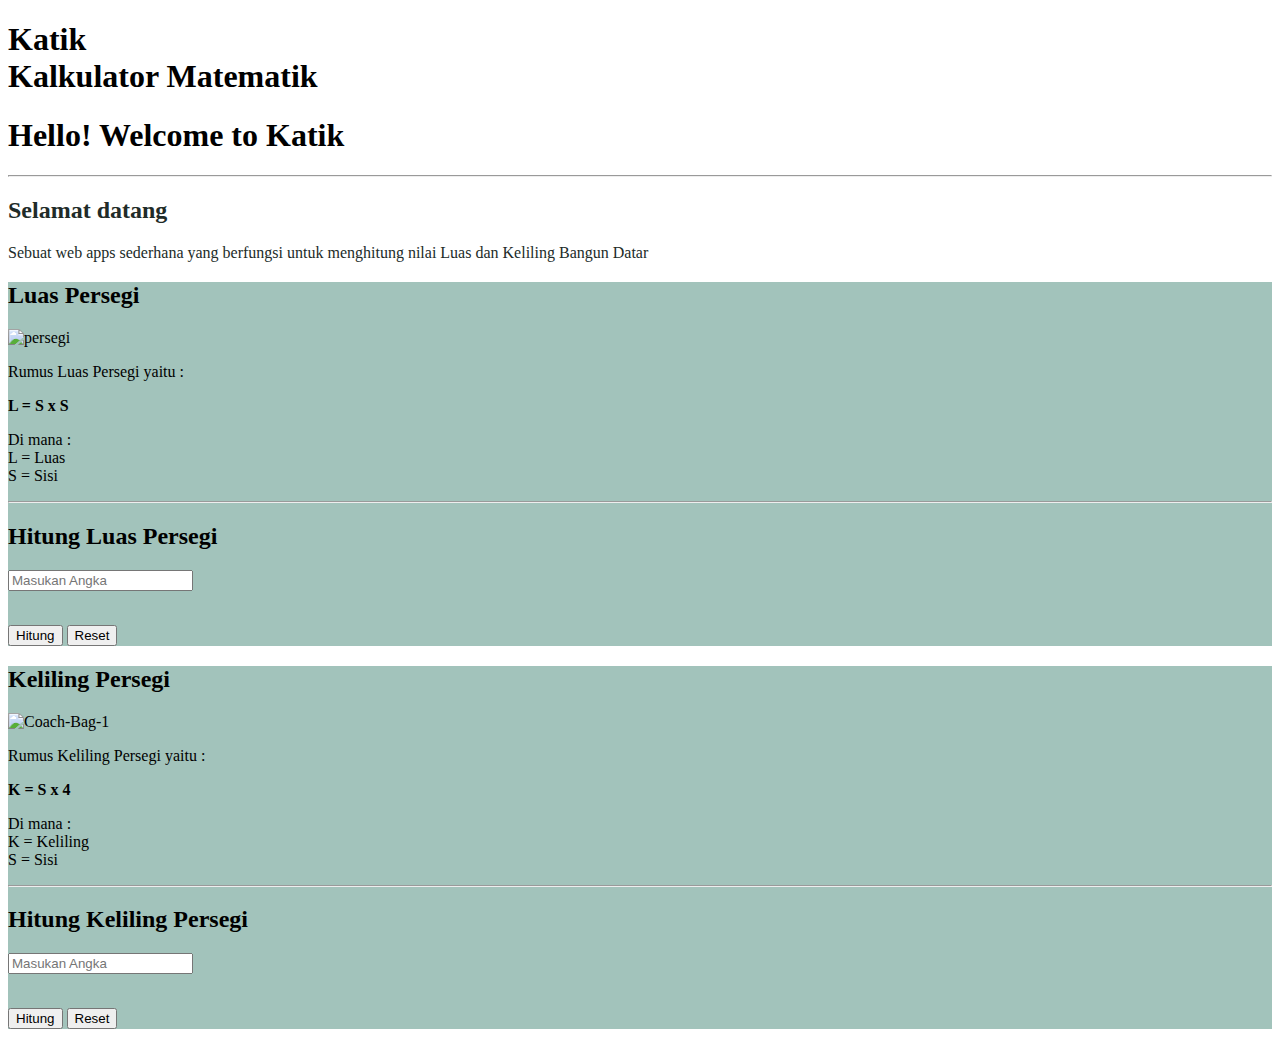
==== index.html @ 2e1e5ab3 "Create index.html" ====
<!DOCTYPE html>
<html lang="en">

<head>
    <meta charset="UTF-8">
    <meta http-equiv="X-UA-Compatible" content="IE=edge">
    <meta name="viewport" content="width=device-width, initial-scale=1.0">
    <link rel="stylesheet" href="css/style.css">
    <link rel="stylesheet"
        href="https://fonts.googleapis.com/css2?family=Josefin+Sans:wght@700&family=Space+Mono&display=swap">
    <link rel="icon" type="image/x-icon" href="image/favicon.ico">
    <title>Katik</title>
</head>

<body>
    <header>
        <h1><span class="title">Katik</span><br><span class="subtitle">Kalkulator Matematik</span></h1>
    </header>
    <main>
<div class="main">

    <h1>Hello! Welcome to Katik</h1>
    <hr>

    <h2 style="color:#212b28">Selamat datang</h2>
    <p style="color:#212b28">Sebuat web apps sederhana yang berfungsi untuk menghitung nilai Luas dan Keliling Bangun Datar</p>

    <!-- Gallery Grid -->
    <div class="row">
        <div class="column">
            <div class="content" style="background:#96bbb2e2">
                <h2>Luas Persegi</h2>
                <img src="assets/square.jpg" alt="persegi">
                <p class="rumus">Rumus Luas Persegi yaitu :</p>
                <p>
                    <strong>L = S x S</strong>
                </p>
                <p> Di mana :
                    <br>
                    L = Luas
                    <br>
                    S = Sisi
                </p>
                <hr class="break-line">
                <div id="area">
                    <h2>Hitung Luas Persegi</h2>
                        <input type="number" id="sisi-luas" placeholder="Masukan Angka" required>

                        <p id="rumus-luas"></p>
                        <p id="hitung-luas"></p>
                        <p id="output_luas"></p>
                        <br>
                        <button name="hitung-luas" id="hitung-luas" onclick="hitungLuas()">Hitung</button>
                        <button name="reset-luas" id="reset-luas" onclick="resetLuas()">Reset</button>
                </div>
            </div>
        </div>
        <div class="column">
            <div class="content" style="background:#96bbb2e2">
                <h2>Keliling Persegi</h2>
                <img src="assets/square.jpg" alt="Coach-Bag-1">
                <p class="rumus-keliling">Rumus Keliling Persegi yaitu :</p>
                <p>
                    <strong>K = S x 4</strong>
                </p>
                <p class="text-left">Di mana :
                    <br>
                    K = Keliling
                    <br>
                    S = Sisi
                </p>
                <hr class="break-line">
                <div id="circum">
                        <h2>Hitung Keliling Persegi</h2>
                            <input type="number" name="sisi-keliling" id="sisi-keliling" placeholder="Masukan Angka" required>
                        <p id="rumus-keliling"></p>
                        <p id="hitung-keliling"></p>
                        <p id="output_keliling"></p>
                        <br>
                        <button name="hitung-keliling" id="hitung-keliling" onclick="hitungKeliling()">Hitung</button>
                        <button name="reset-keliling" id="reset-keliling" onclick="resetKeliling()">Reset</button>
                    </div>
            </div>
        </div>
        
        <!-- END GRID -->
    </div>
    </main>

    <!-- <footer>
        Create by Namira Fasya Rahim
    </footer> -->
    <script src="js/script.js"></script>
</body>

</html>
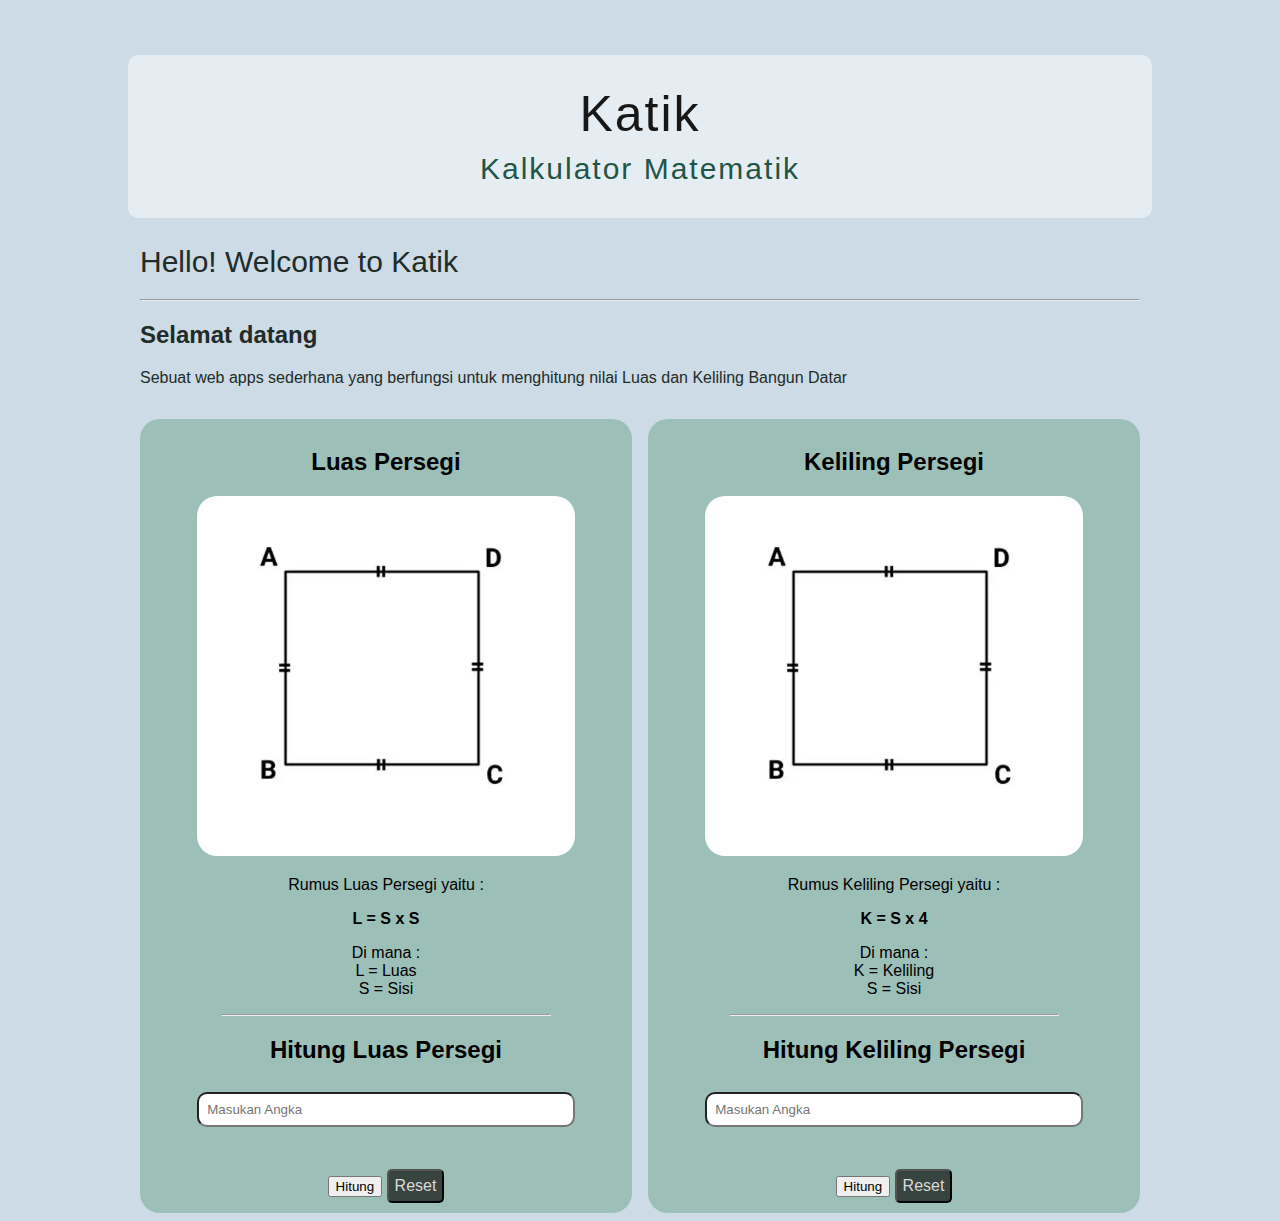
==== commit ba6388e4: "fix root css and js" ====
--- a/index.html
+++ b/index.html
@@ -58,7 +58,7 @@
         <div class="column">
             <div class="content" style="background:#96bbb2e2">
                 <h2>Keliling Persegi</h2>
-                <img src="assets/square.jpg" alt="Coach-Bag-1">
+                <img src="assets/square.jpg" alt="aquare">
                 <p class="rumus-keliling">Rumus Keliling Persegi yaitu :</p>
                 <p>
                     <strong>K = S x 4</strong>
@@ -93,4 +93,4 @@
     <script src="js/script.js"></script>
 </body>
 
-</html>
+</html>--- a/css/style.css
+++ b/css/style.css
@@ -0,0 +1,204 @@
+* {
+      box-sizing: border-box;
+    }
+
+    body {
+      background-color: #ccdbe5;
+      background-image: url("../assets/bg2.jpg");
+      background-repeat: no-repeat;
+      background-size: 1500px;
+      background-attachment: fixed;
+      padding: 20px;
+      font-family: Arial;
+    }
+
+    /* Center website */
+
+    header{
+        margin: 10px 100px;
+    }
+
+    header > h1 {
+        background-color: rgba(255, 255, 255, 0.5);
+        text-align: center;
+        font-family: Helvetica;
+        color: #1e5547;
+        border-radius: 10px;
+        font-size: 40px;
+        padding: 30px;
+    }
+    
+    .title {
+        font-size: 50px;
+        letter-spacing:2px;
+        font-weight: lighter;
+        color: #181717;
+    }
+
+    .subtitle {
+        font-size: 30px;
+    }
+
+    .main {
+      max-width: 1000px;
+      margin: auto;
+    }
+
+    h1 {
+      font-size: 30px;
+      font-weight: lighter;
+      color: #212b28;
+      /* word-break: break-all; */
+    }
+
+    span {
+      font-size: 25px;
+      letter-spacing: 2px;
+      font-weight: lighter;
+    }
+
+    ul {
+      width: 100%;
+      display: flex;
+      justify-content: center;
+      margin-top: 10px;
+      border-bottom: 2px solid rgba(255, 255, 255, 0.57);
+      padding-bottom: 10px;
+      box-sizing: border-box;
+      margin-bottom: 10px;
+    }
+
+    ul li {
+      list-style: none;
+      background-color: rgba(255, 255, 255, 0.5);
+      padding: 5px 10px;
+      margin: 0 10px;
+      cursor: pointer;
+      font-size: 1.2em;
+    }
+
+    ul li.active {
+      background-color: #8eb8ad;
+    }
+
+    .row {
+      margin: 8px -16px;
+    }
+
+    /* Add padding BETWEEN each column */
+    .row,
+    .row>.column {
+      padding: 8px;
+    }
+
+    /* Create four equal columns that floats next to each other */
+    .column {
+      float: left;
+      width: 50%;
+      text-align: center;
+    }
+
+    .column:hover {
+      float: left;
+      width: 50%;
+      text-align: center;
+      background: #212b28;
+      border-radius:20px;
+    }
+
+    /* Clear floats after rows */
+    .row:after {
+      content: "";
+      display: inline;
+      clear: both;
+    }
+
+    /* Content */
+    .content {
+      padding: 10px;
+      border-radius: 20px;
+    }
+
+    .break-line {
+        width:70%;
+    }
+
+    img{
+        width:80%;
+        border-radius:20px;
+    }
+
+    input{
+        width:80%;
+        padding: 8px;
+        margin: 8px;
+        border-radius: 10px;
+    }
+
+    #hasil-luas, #hasil-luas1, #hasil-luas2{
+        display: none;
+    }
+
+    .hitung{
+        display: flex;
+        align-items: center;
+        justify-content: center;
+        margin-top: 10px;
+        margin-bottom: 10px;
+    }
+
+    #reset-luas, #reset-keliling{
+        background: #2a3431e2;
+        border-radius: 5px;
+        padding: 6px 6px;
+        color: rgb(218, 218, 218);
+        font-size: medium;
+    }
+
+    .keliling{
+        background: blue;
+        padding-top: 20px;
+        padding-bottom: 20px;
+        text-align: center;
+        justify-content: center;
+        color: white;
+        font-size: x-large;
+        font-weight: bold;
+        margin-top: 10px;
+        margin-left: 10px;
+        margin-right: 10px;
+    }
+
+    .keliling-persegi{
+        border: 1px solid blue;
+        margin-left: 10px;
+        margin-right: 10px;
+        padding-left: 10px;
+        padding-right: 10px;
+        background: white;
+    }
+
+    #hasil-keliling, #hasil-keliling1, #hasil-keliling2{
+        display: none;
+    }
+
+    footer{
+        color: rgb(211, 211, 211);
+        padding-left: 10px;
+    }
+
+    @media screen and (max-width: 900px) {
+
+      .column,
+      .column:hover {
+        width: 50%;
+      }
+    }
+
+    @media screen and (max-width: 600px) {
+
+      .column,
+      .column:hover {
+        width: 100%;
+      }
+    }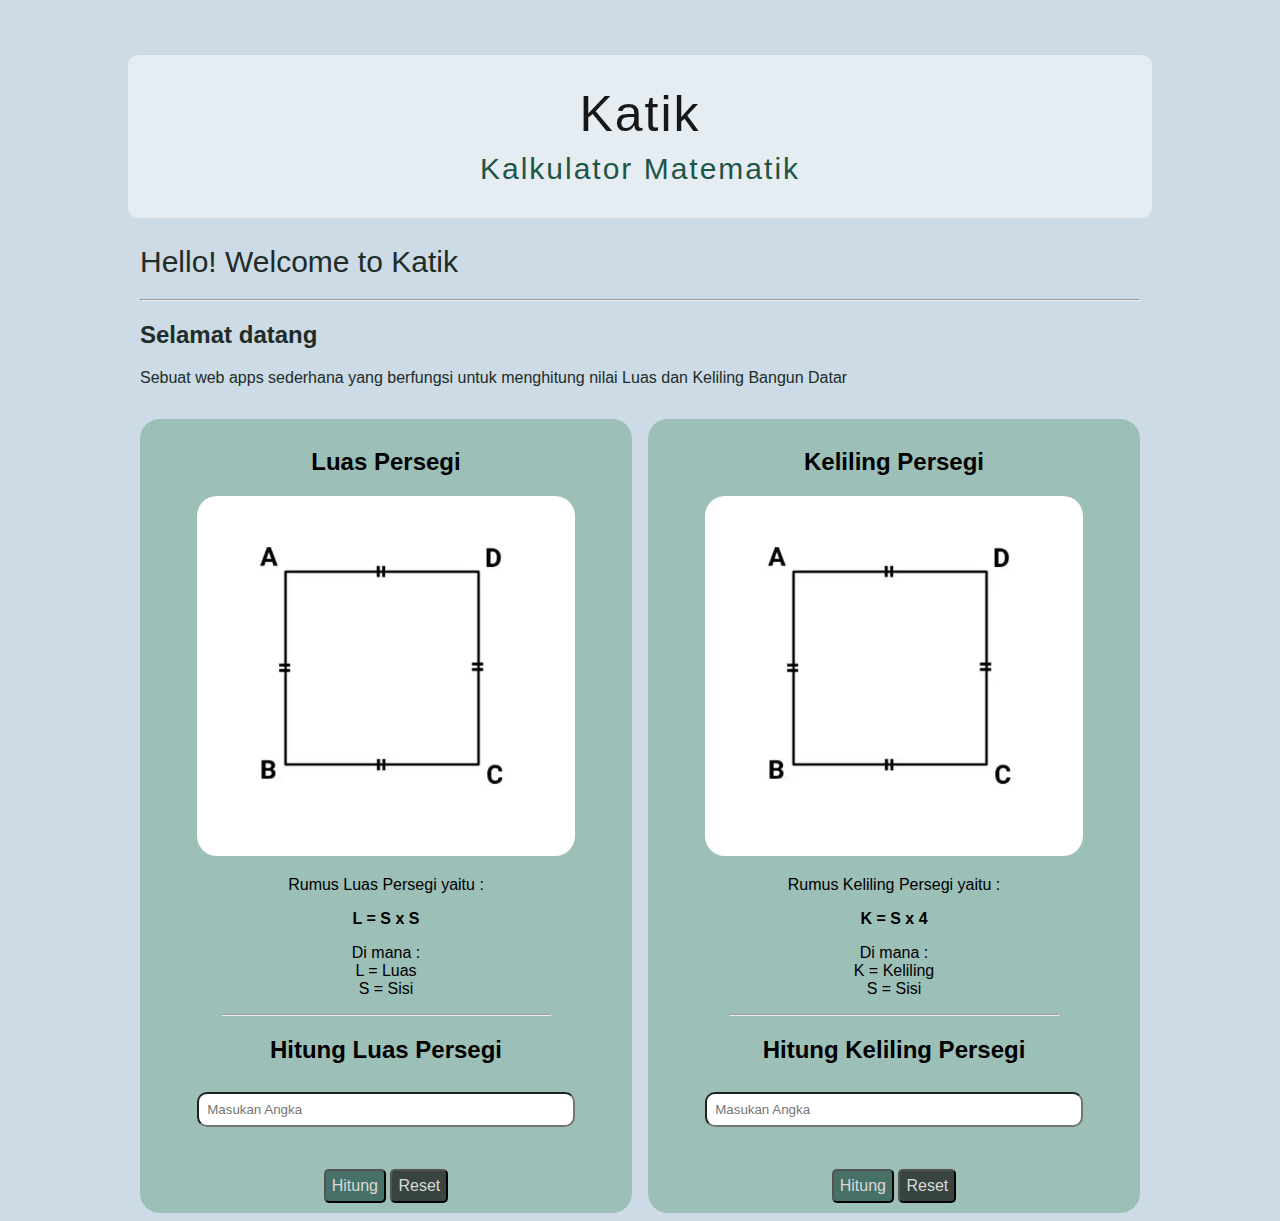
==== commit 4146a85c: "fix style button" ====
--- a/index.html
+++ b/index.html
@@ -50,7 +50,7 @@
                         <p id="hitung-luas"></p>
                         <p id="output_luas"></p>
                         <br>
-                        <button name="hitung-luas" id="hitung-luas" onclick="hitungLuas()">Hitung</button>
+                        <button class="button-hitung" name="hitung-luas" id="hitung-luas" onclick="hitungLuas()">Hitung</button>
                         <button name="reset-luas" id="reset-luas" onclick="resetLuas()">Reset</button>
                 </div>
             </div>
@@ -58,7 +58,7 @@
         <div class="column">
             <div class="content" style="background:#96bbb2e2">
                 <h2>Keliling Persegi</h2>
-                <img src="assets/square.jpg" alt="aquare">
+                <img src="assets/square.jpg" alt="Coach-Bag-1">
                 <p class="rumus-keliling">Rumus Keliling Persegi yaitu :</p>
                 <p>
                     <strong>K = S x 4</strong>
@@ -77,7 +77,7 @@
                         <p id="hitung-keliling"></p>
                         <p id="output_keliling"></p>
                         <br>
-                        <button name="hitung-keliling" id="hitung-keliling" onclick="hitungKeliling()">Hitung</button>
+                        <button class="button-hitung" name="hitung-keliling" id="hitung-keliling" onclick="hitungKeliling()">Hitung</button>
                         <button name="reset-keliling" id="reset-keliling" onclick="resetKeliling()">Reset</button>
                     </div>
             </div>
@@ -93,4 +93,4 @@
     <script src="js/script.js"></script>
 </body>
 
-</html>+</html>
--- a/css/style.css
+++ b/css/style.css
@@ -145,6 +145,14 @@
         justify-content: center;
         margin-top: 10px;
         margin-bottom: 10px;
+    }
+
+    .button-hitung{
+        background: #3c675ce2;
+        border-radius: 5px;
+        padding: 6px 6px;
+        color: rgb(218, 218, 218);
+        font-size: medium;
     }
 
     #reset-luas, #reset-keliling{
